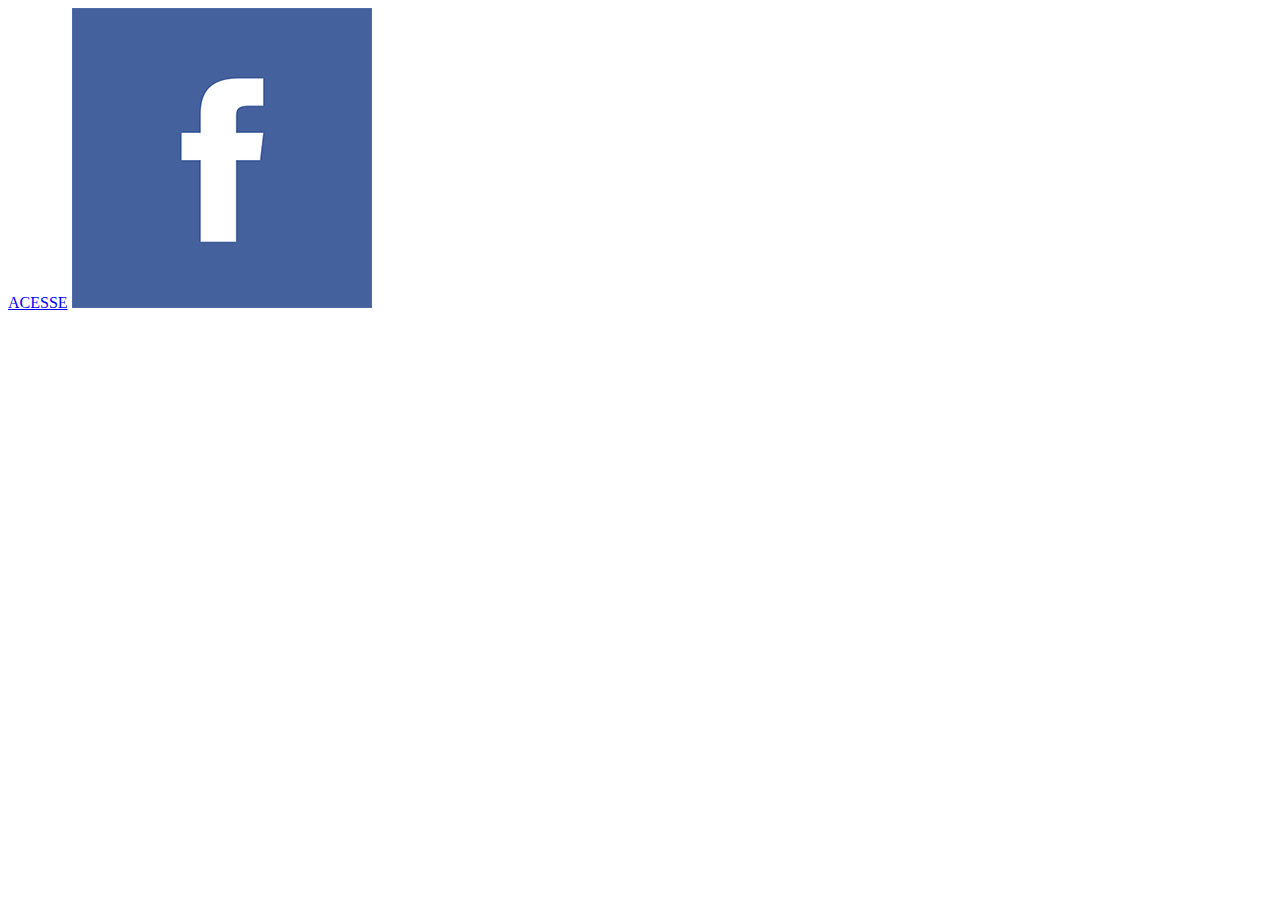
==== facebook.html @ 7bd40bf7 "RedesSociais" ====
<!DOCTYPE html>
<html lang="pt-br">
<head>
    <meta charset="UTF-8">
    <meta http-equiv="X-UA-Compatible" content="IE=edg
    <meta name="viewport" content="width=device-width,
initial-scale=1.0">
    <title>Facebook</title>
    <link rel="stylesheet"href="estilos/social.css">
</head>
<body>
    <a href="https://www.facebook.com/Aldowfernandes/" 
target="_blank">ACESSE</a>
<img src="imagens/logo-facebook.jpg" alt="Instagram">
    
</body>
</html>
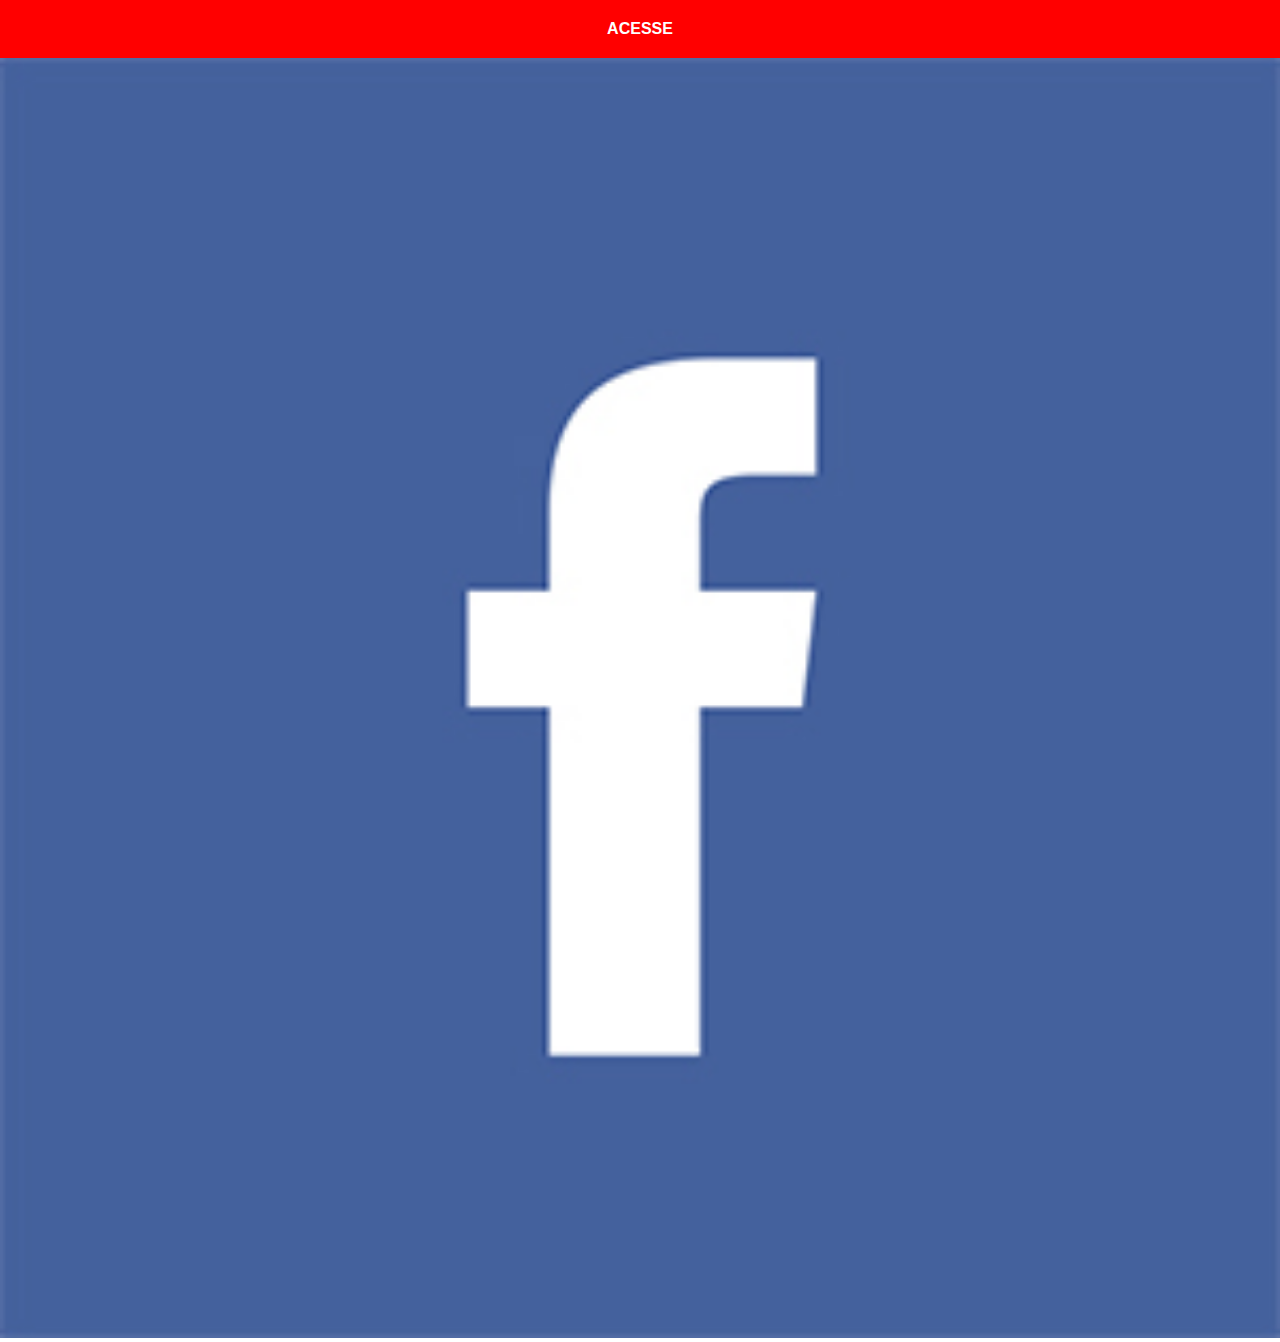
==== commit 7f275887: "23082022 17:51" ====
--- a/facebook.html
+++ b/facebook.html
@@ -6,12 +6,12 @@
     <meta name="viewport" content="width=device-width,
 initial-scale=1.0">
     <title>Facebook</title>
-    <link rel="stylesheet"href="estilos/social.css">
+    <link rel="stylesheet"href="Estilos/social.css">
 </head>
 <body>
-    <a href="https://www.facebook.com/Aldowfernandes/" 
+    <a href="https://www.facebook.com/" 
 target="_blank">ACESSE</a>
-<img src="imagens/logo-facebook.jpg" alt="Instagram">
+<img src="imagens/logo-facebook.jpg" alt="Facebook">
     
 </body>
 </html>--- a/Estilos/social.css
+++ b/Estilos/social.css
@@ -0,0 +1,26 @@
+* {
+    margin: 0px;
+    padding: 0px;
+    font-family:Arial, 
+    Helvetica, sans-serif;
+}
+::-webkit-scrollbar {
+    width: 0px;
+    height: 0px;
+}
+img {
+    width: 100vw;
+}
+a {
+    display: block;
+    background-color: 
+darkred;
+    color: white;
+    padding: 20px;
+    text-align: center;
+    font-weight: bolder;
+    text-decoration: none;
+}
+a:hover {
+    background-color: red;
+}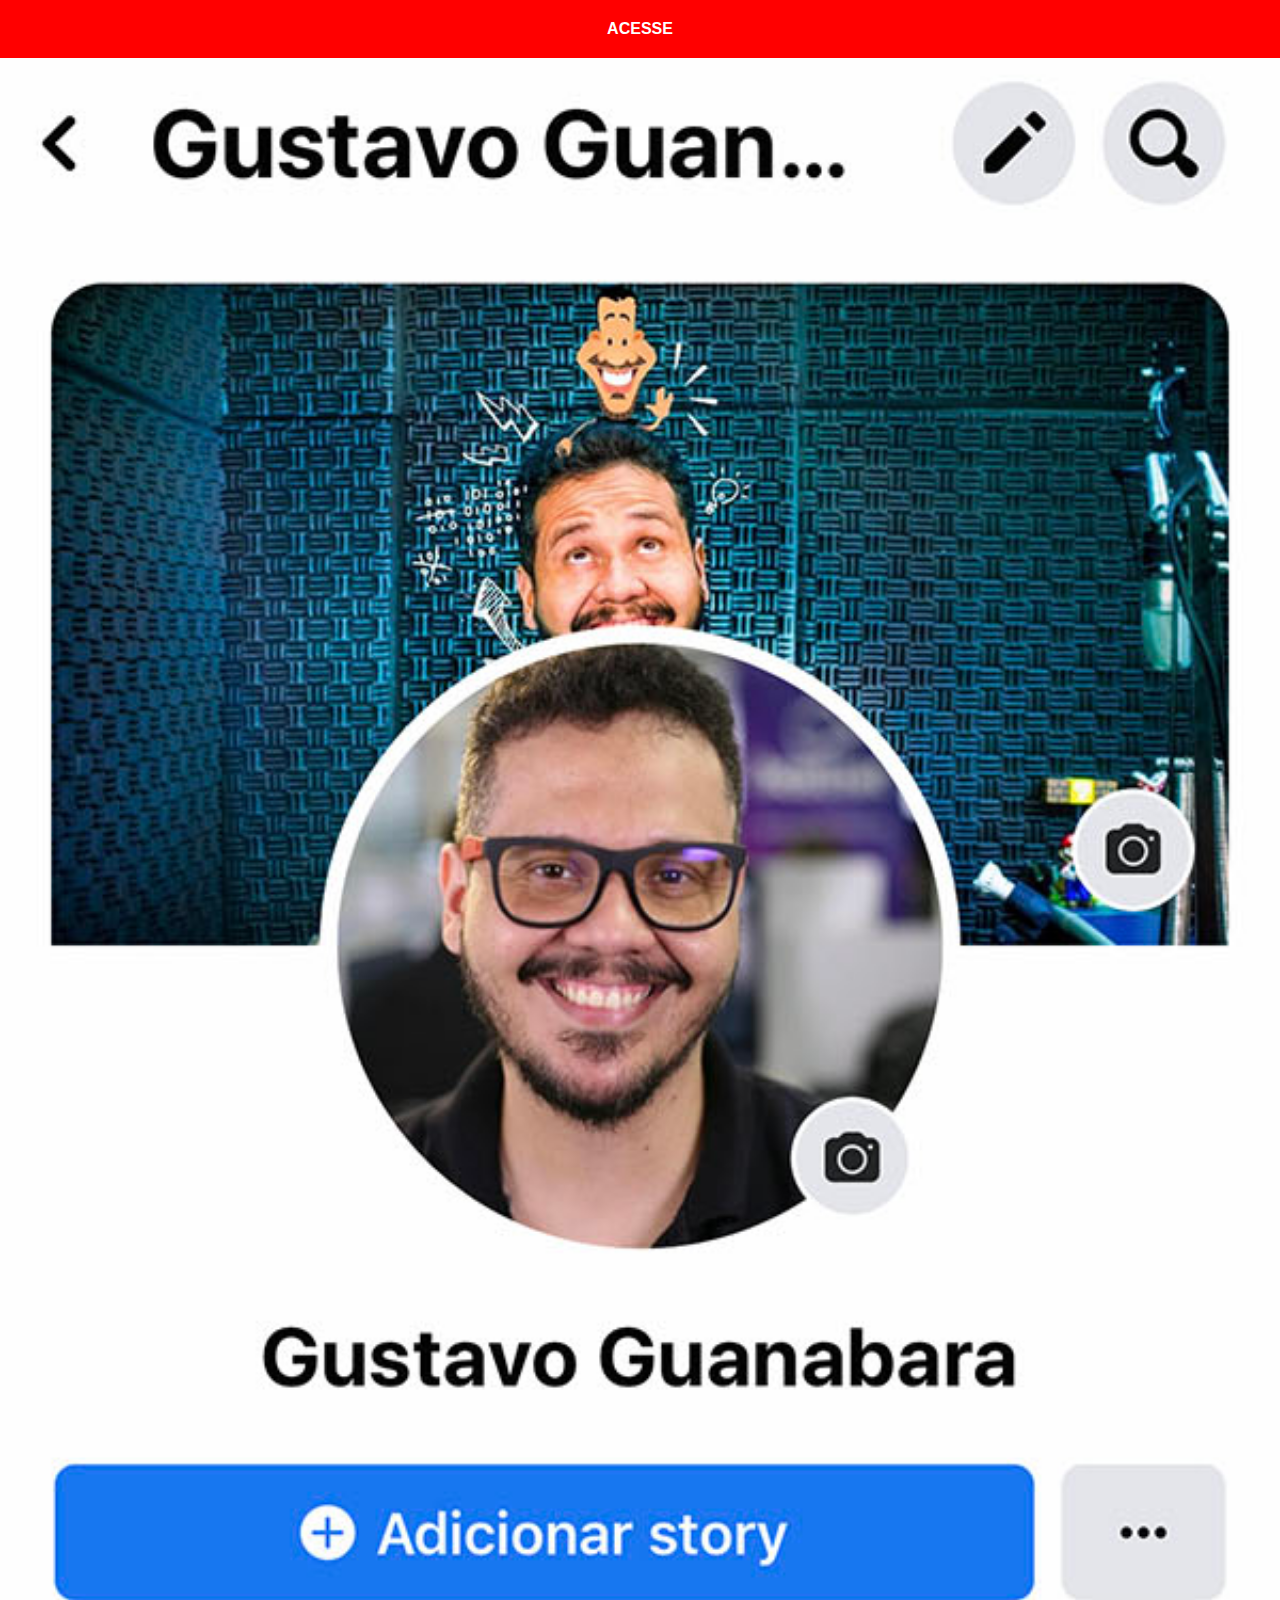
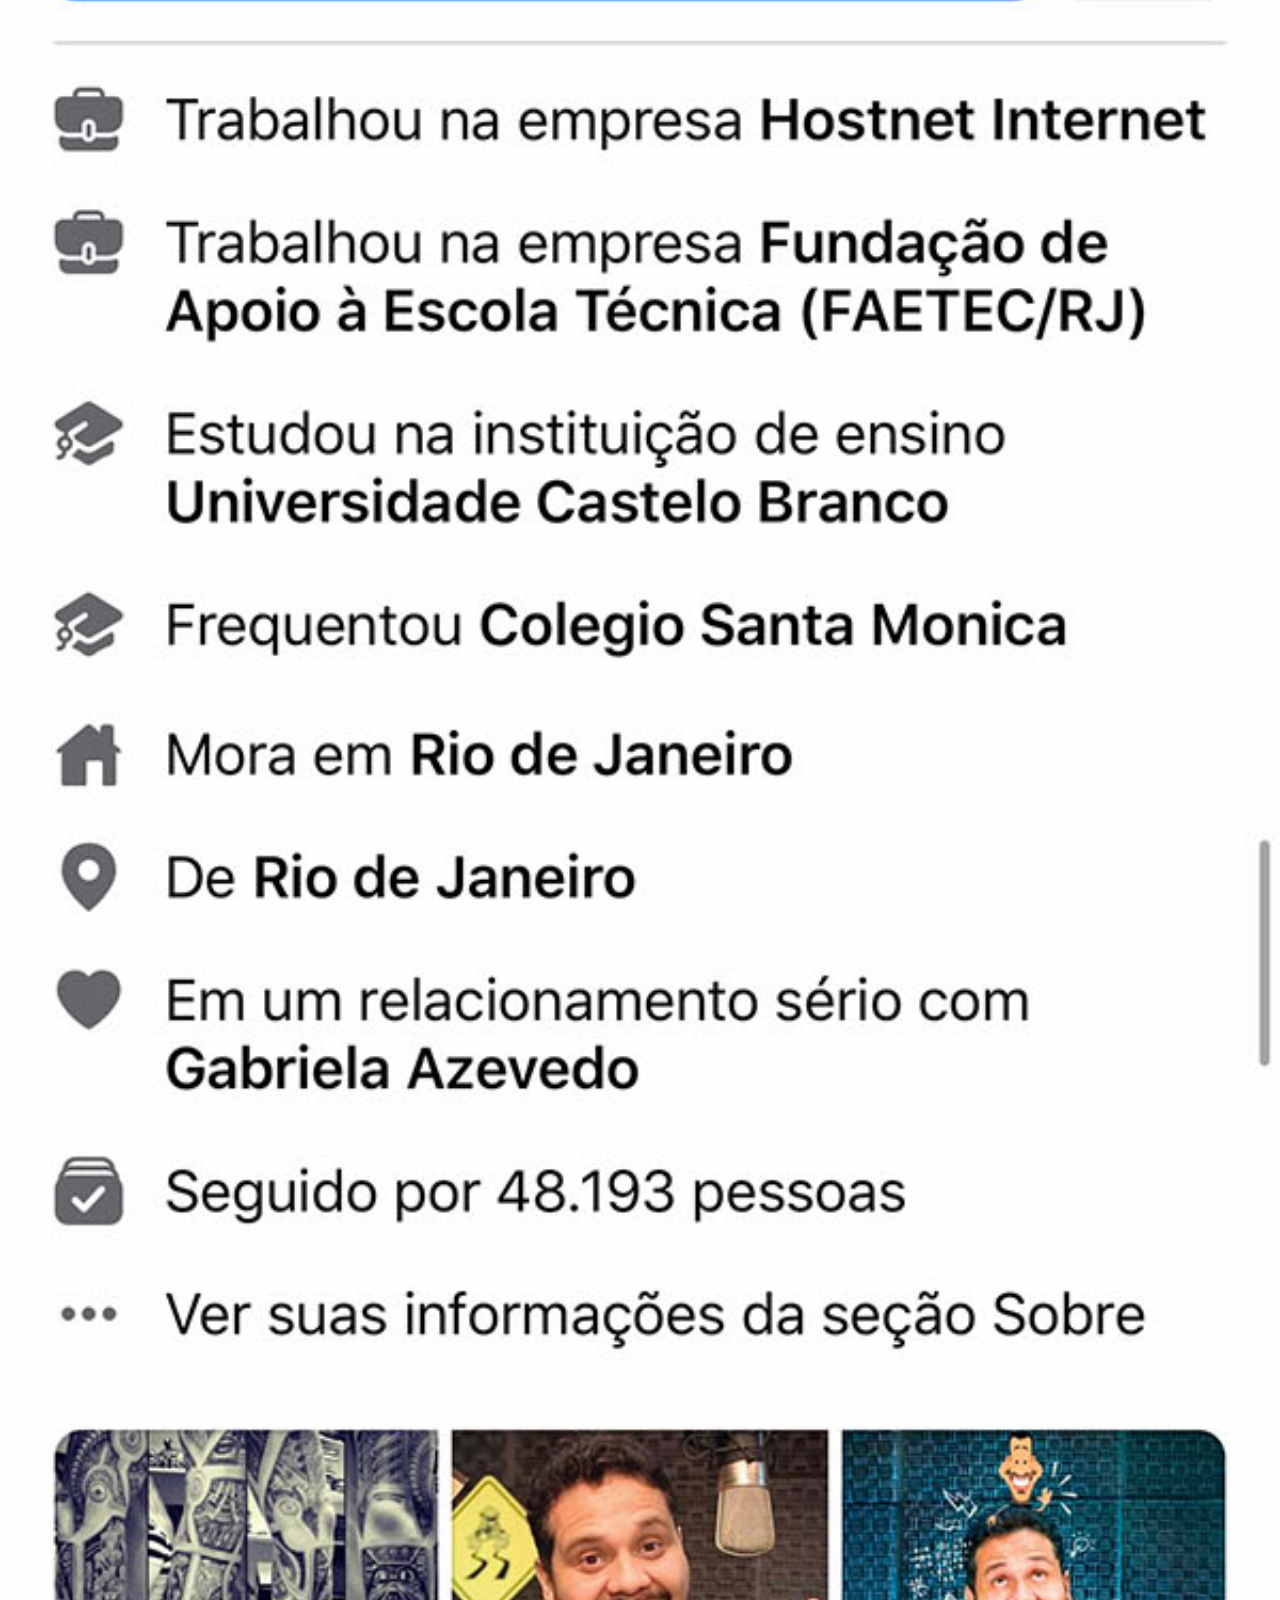
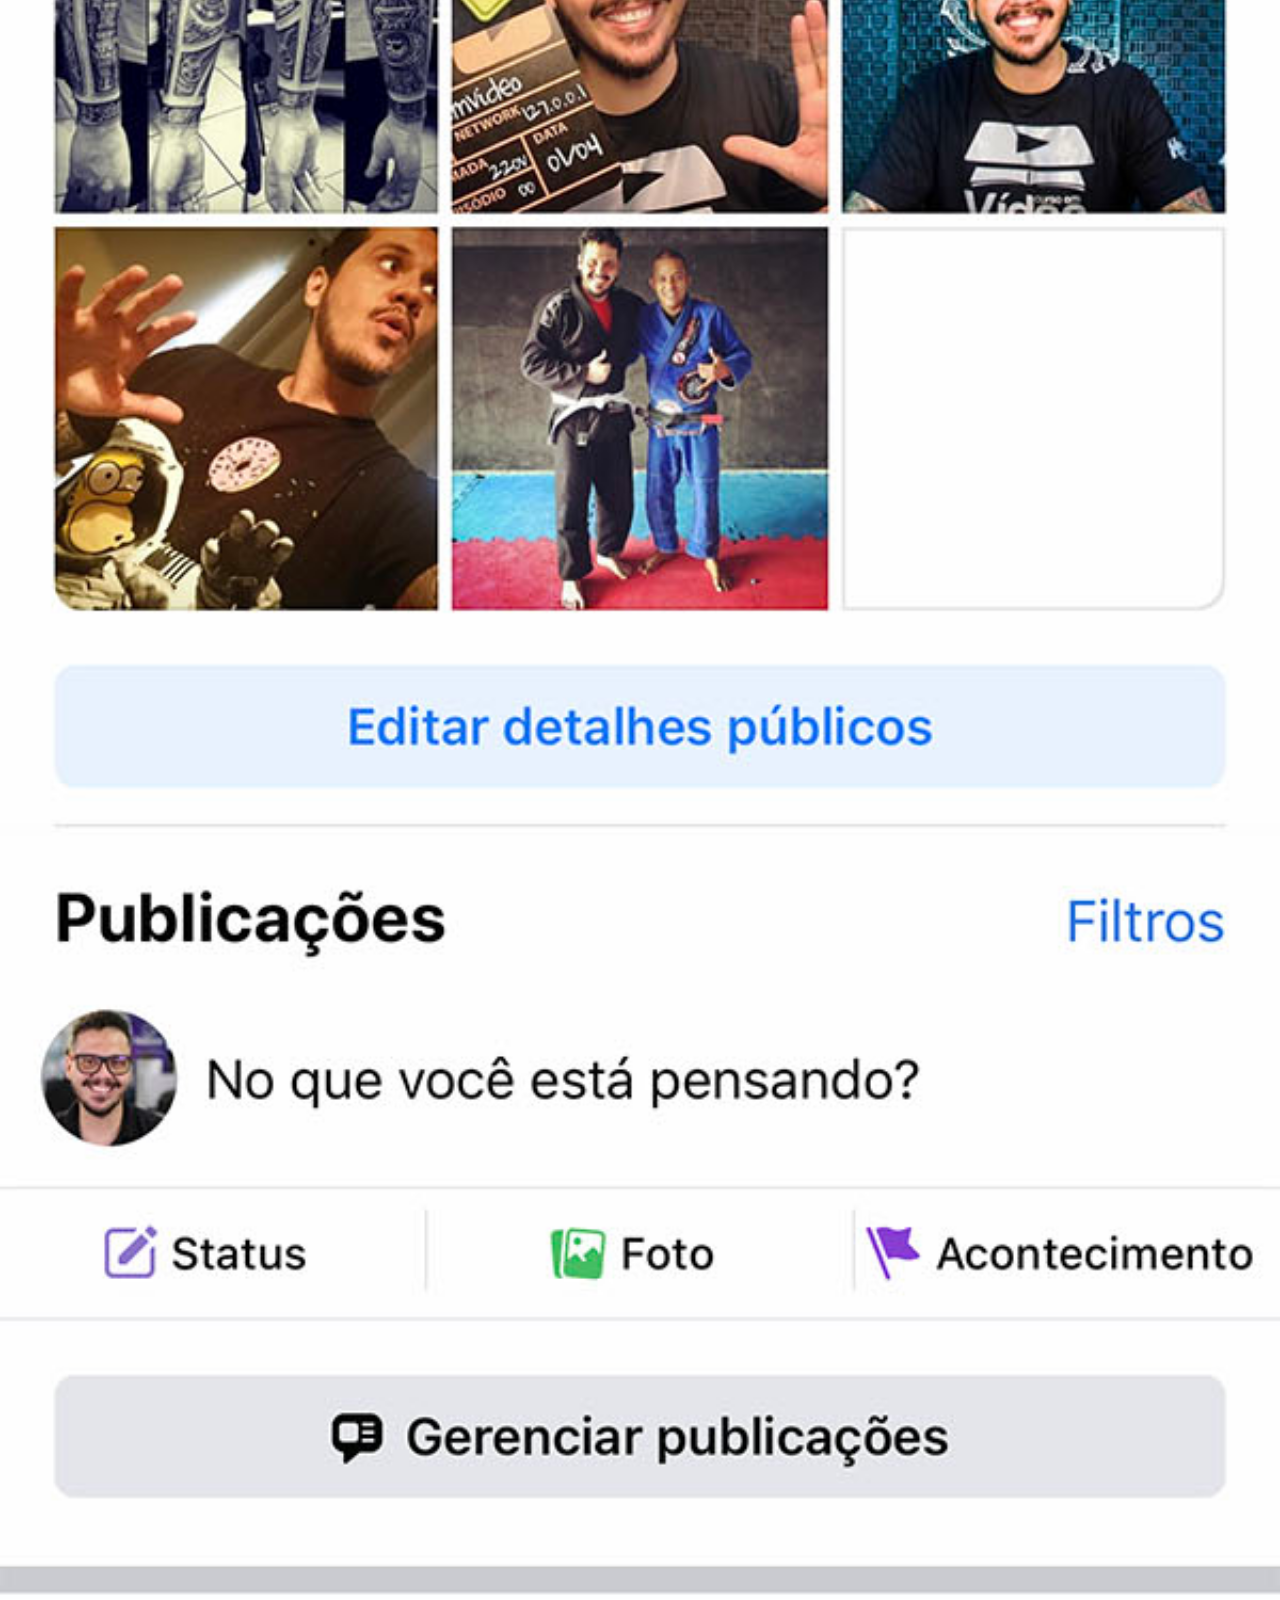
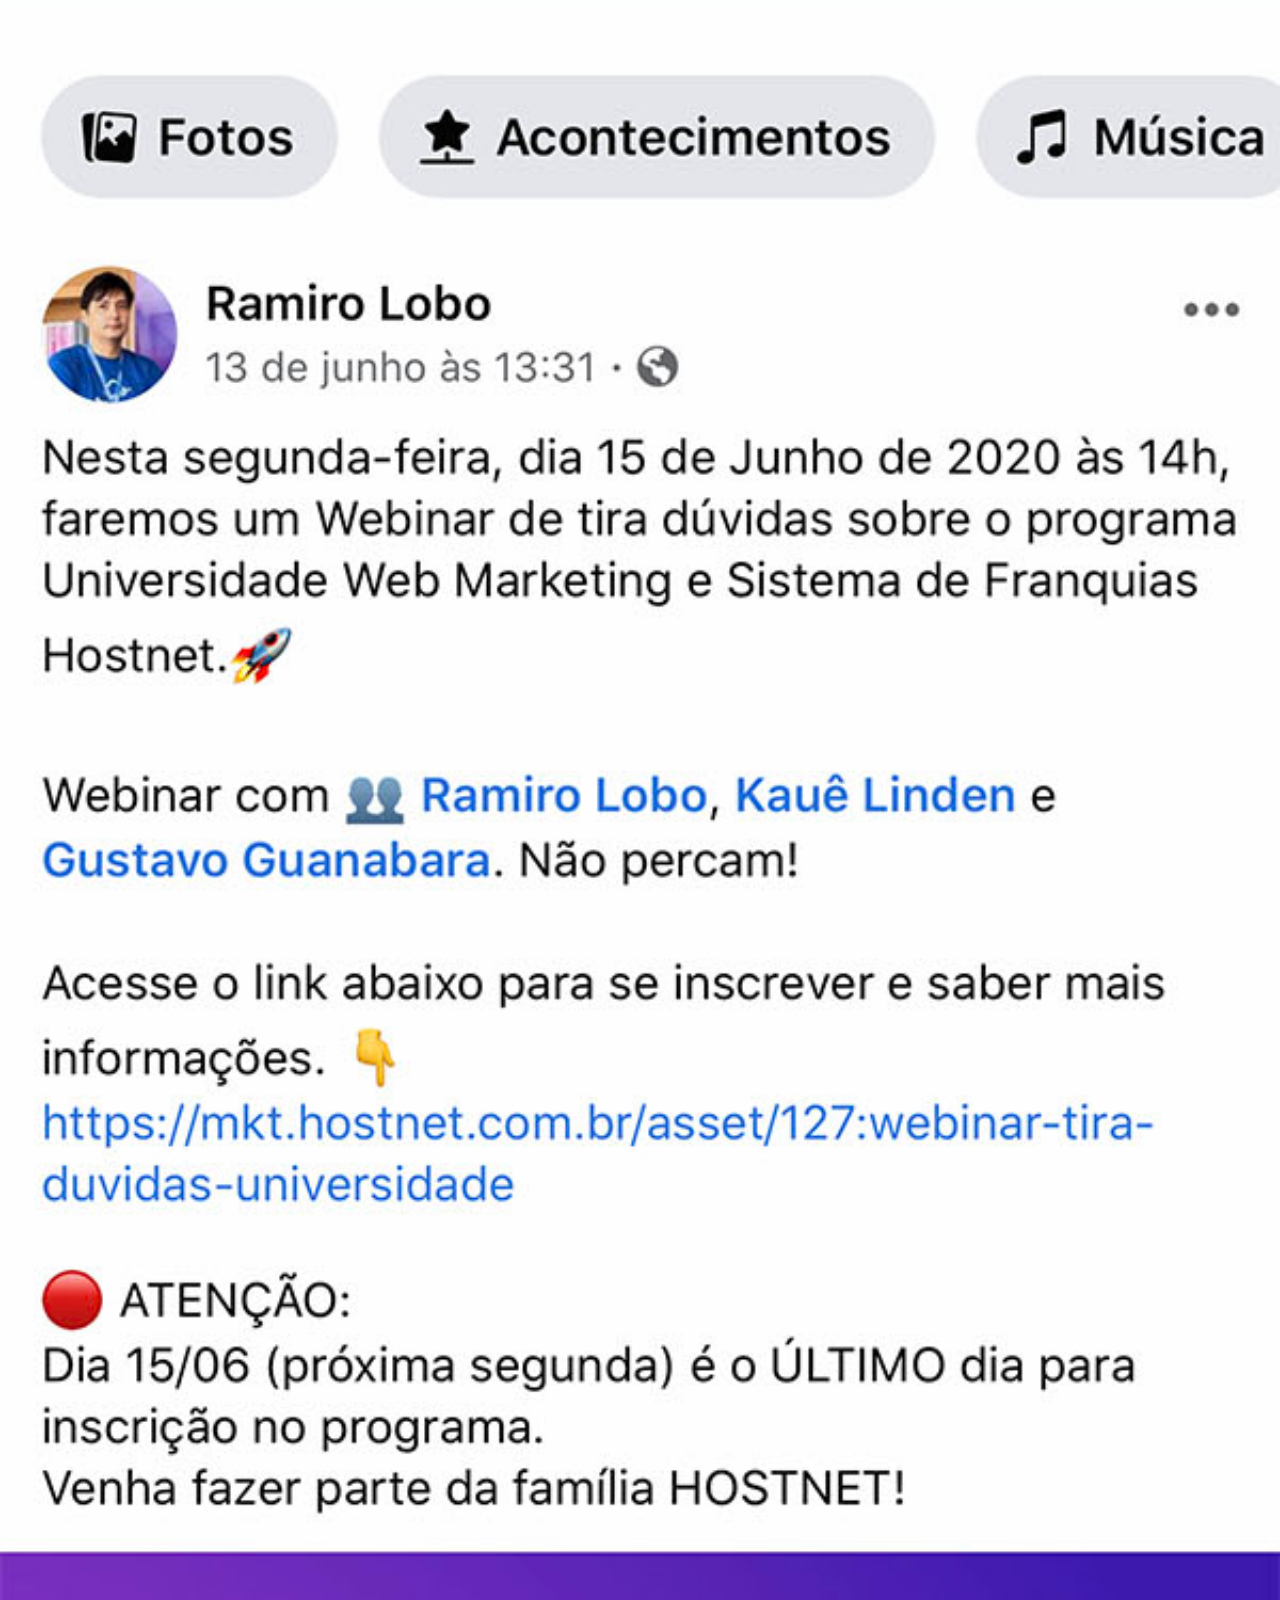
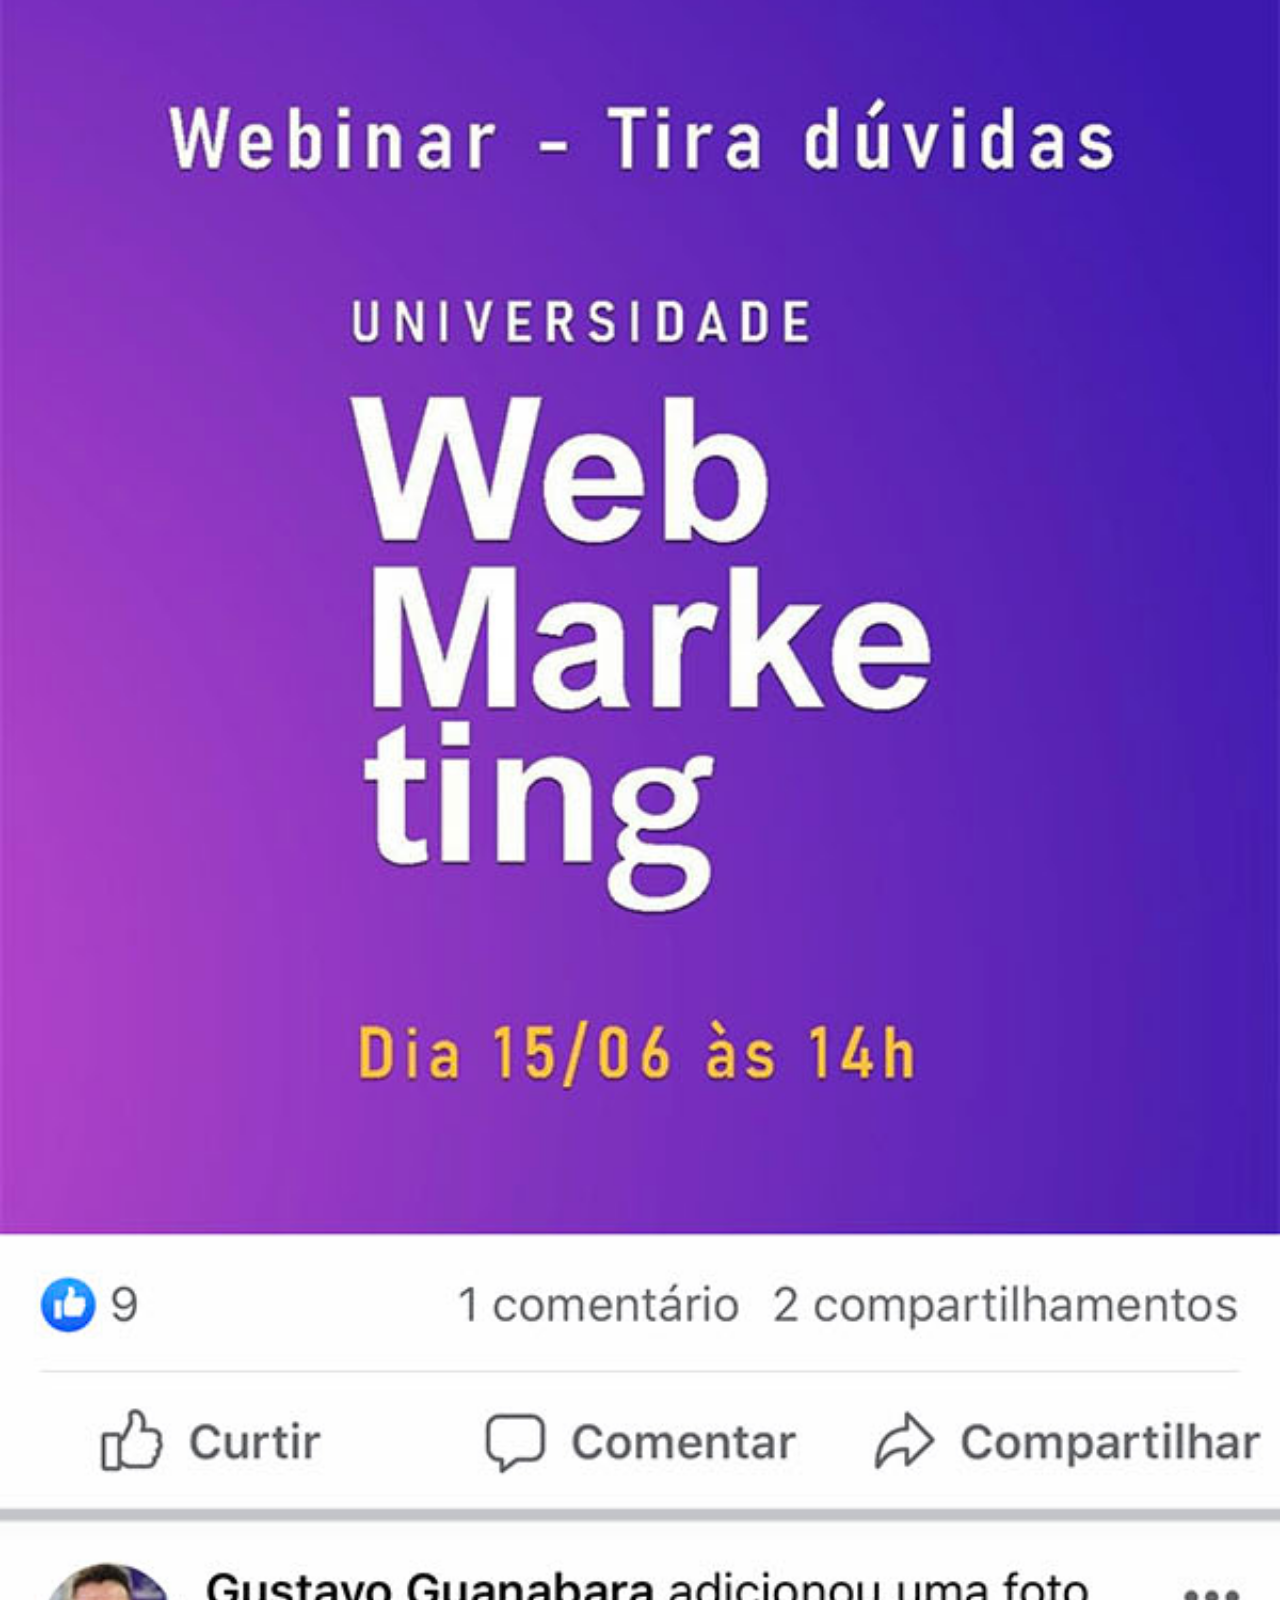
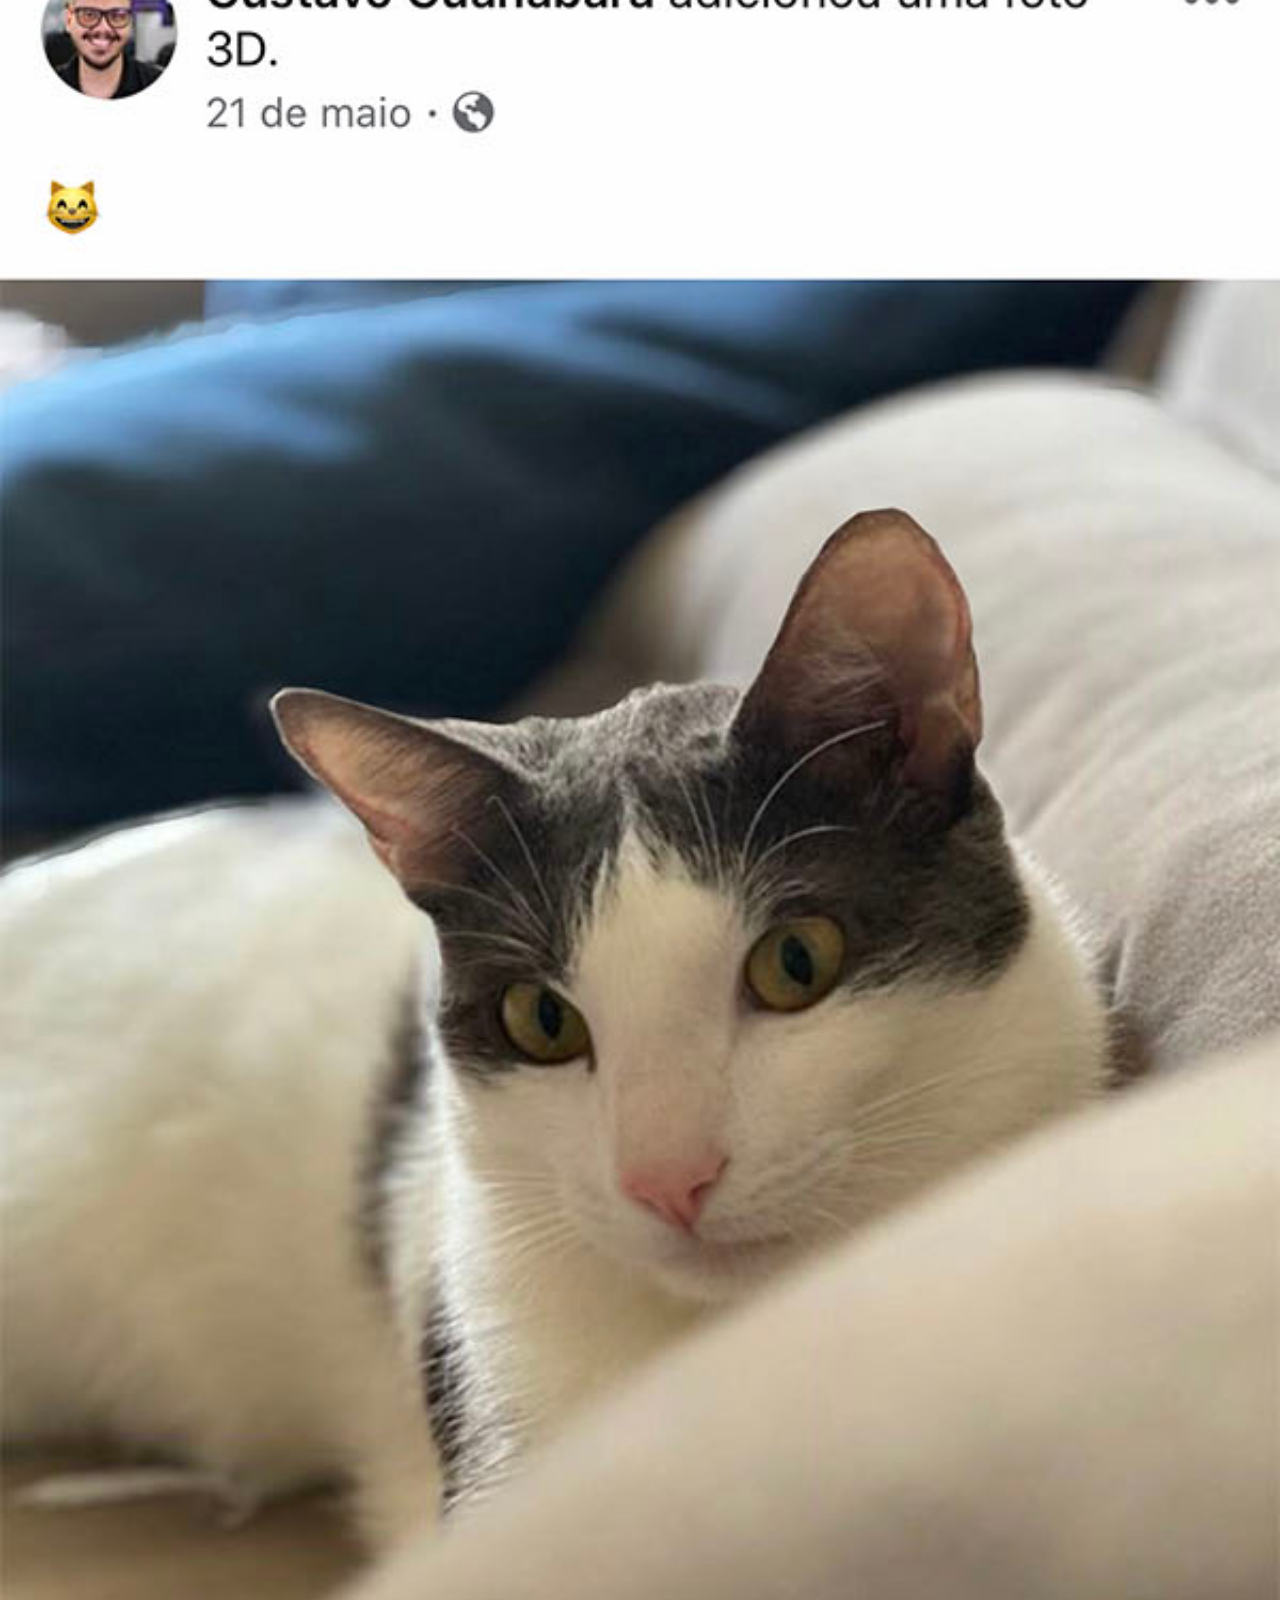
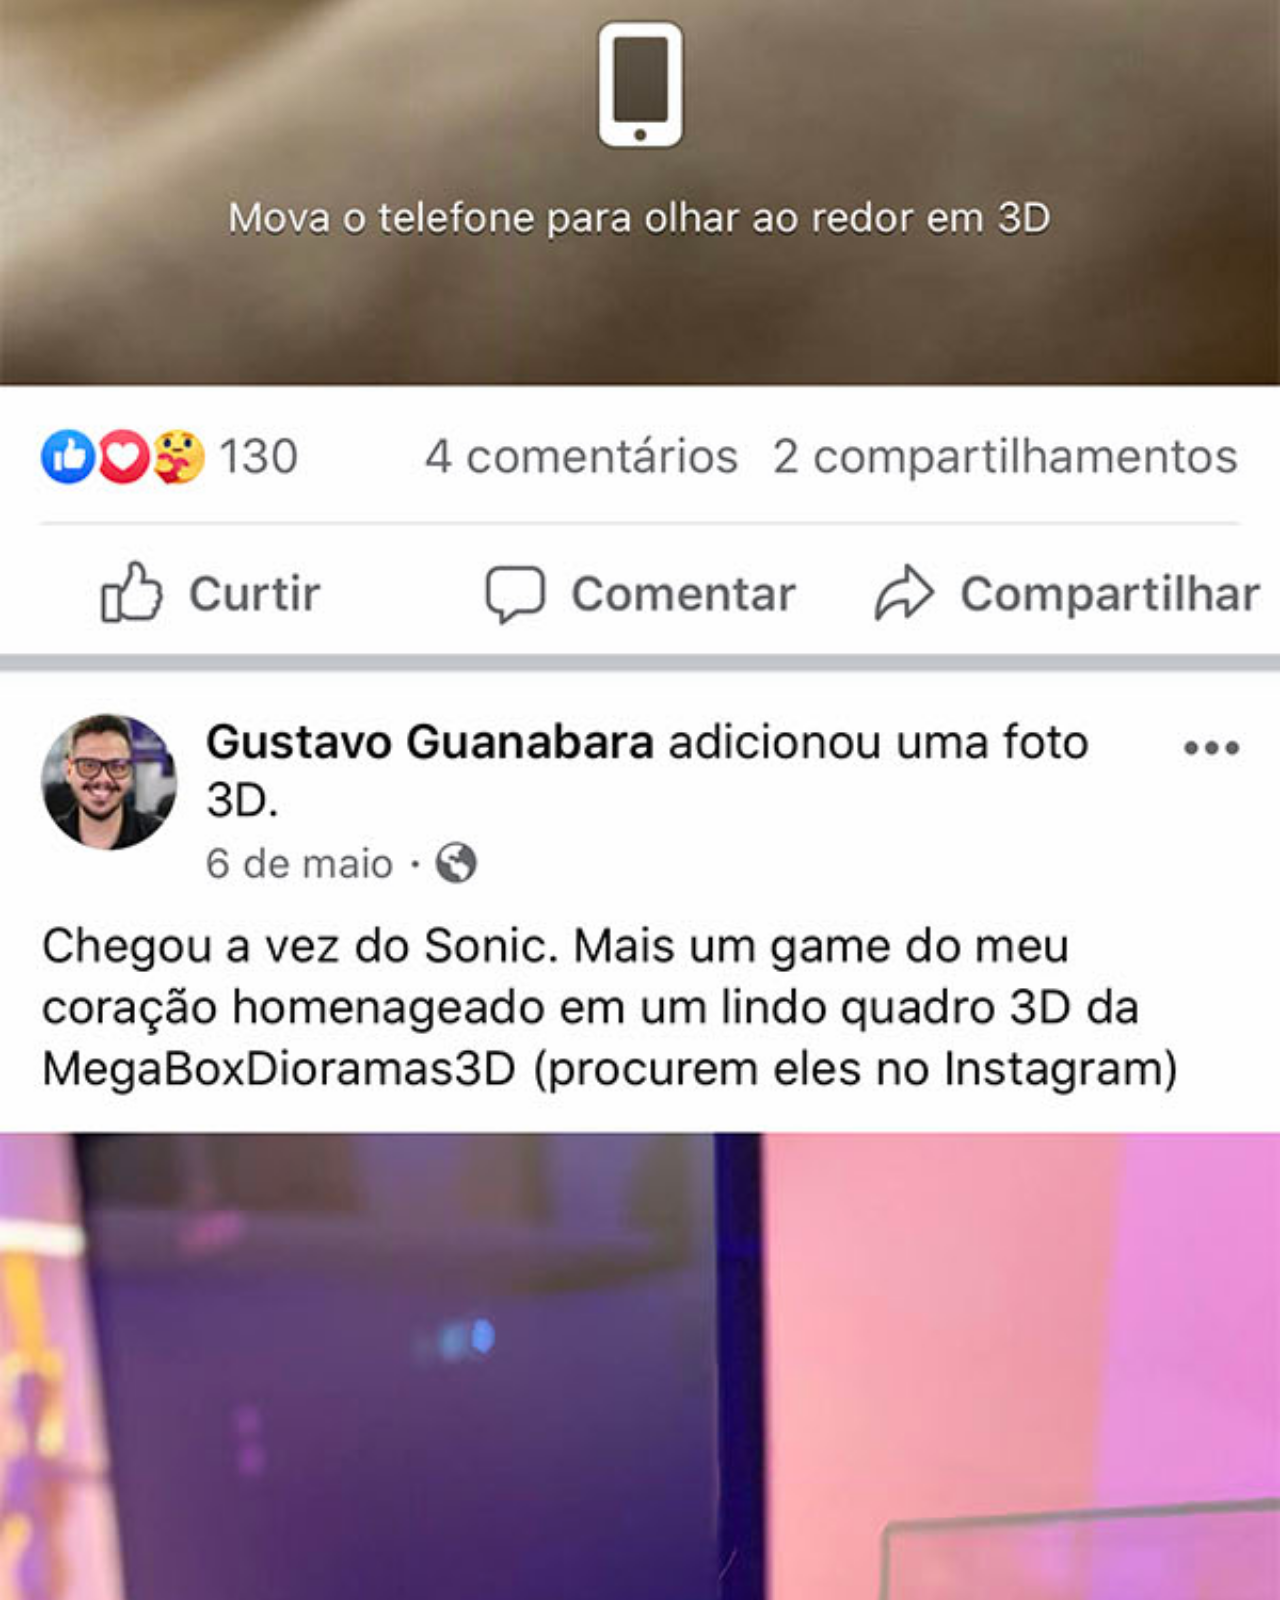
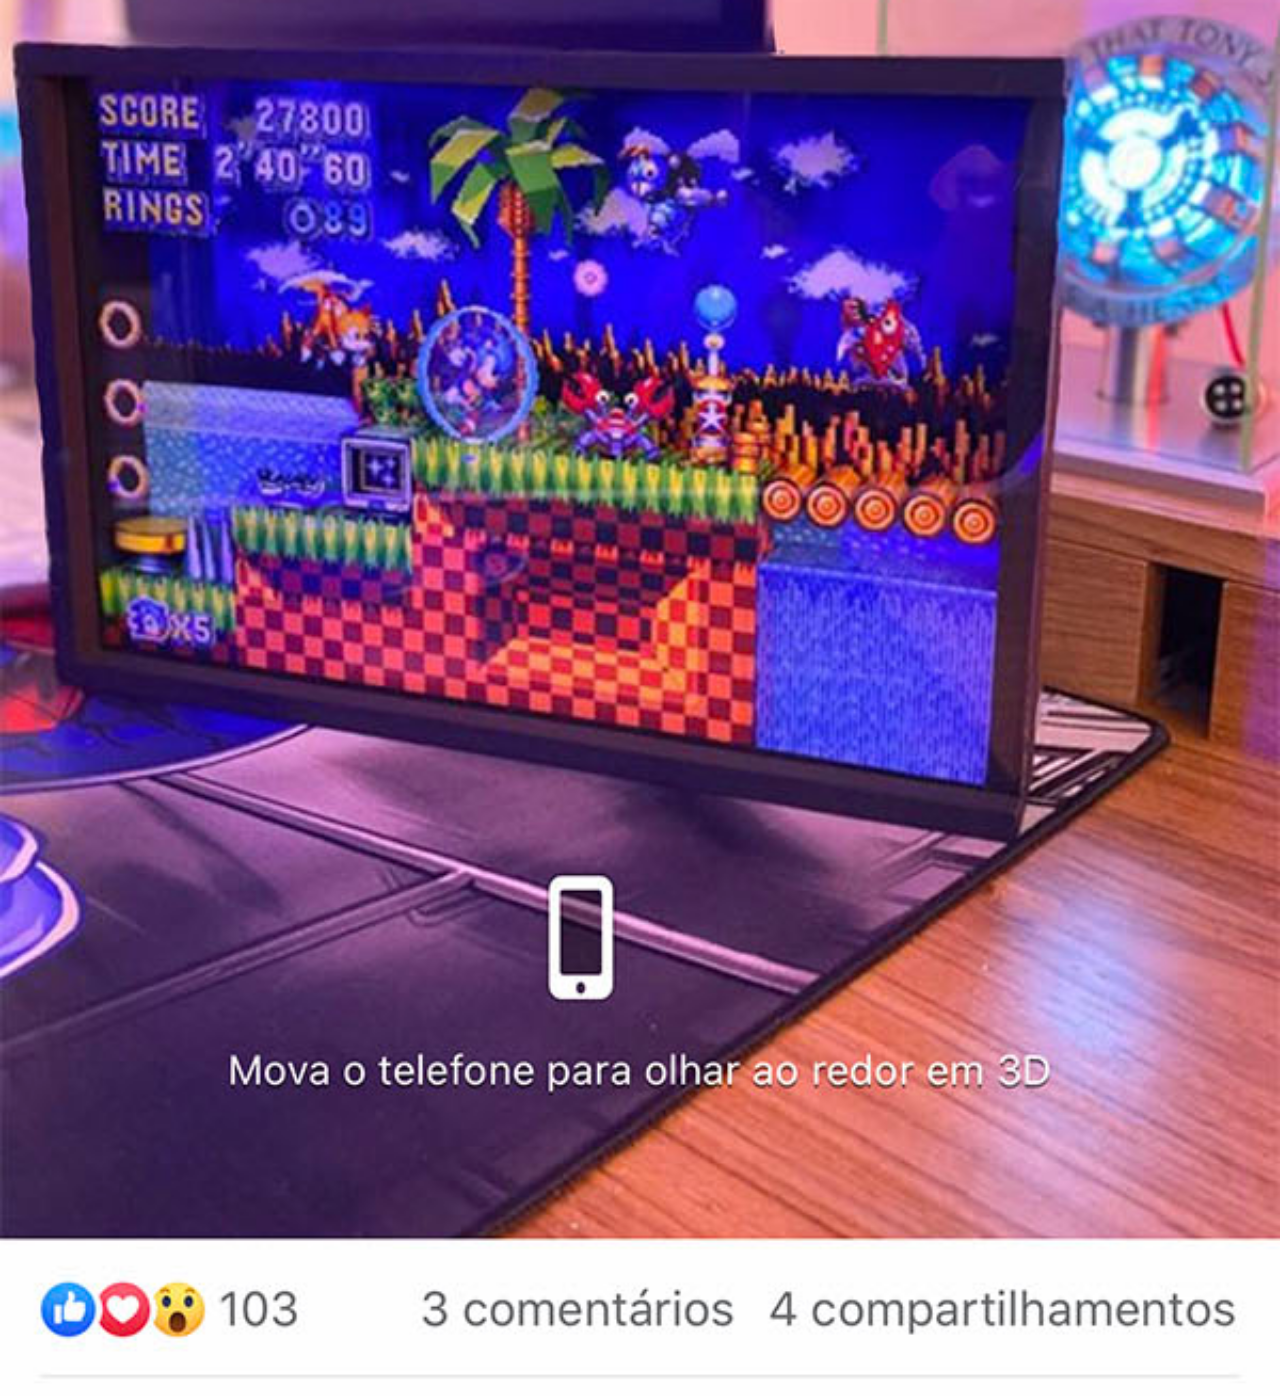
==== commit 5b05d83f: "23082022 17:55" ====
--- a/facebook.html
+++ b/facebook.html
@@ -11,7 +11,7 @@
 <body>
     <a href="https://www.facebook.com/" 
 target="_blank">ACESSE</a>
-<img src="imagens/logo-facebook.jpg" alt="Facebook">
+<img src="imagens/tela-facebook.jpg" alt="Facebook">
     
 </body>
 </html>